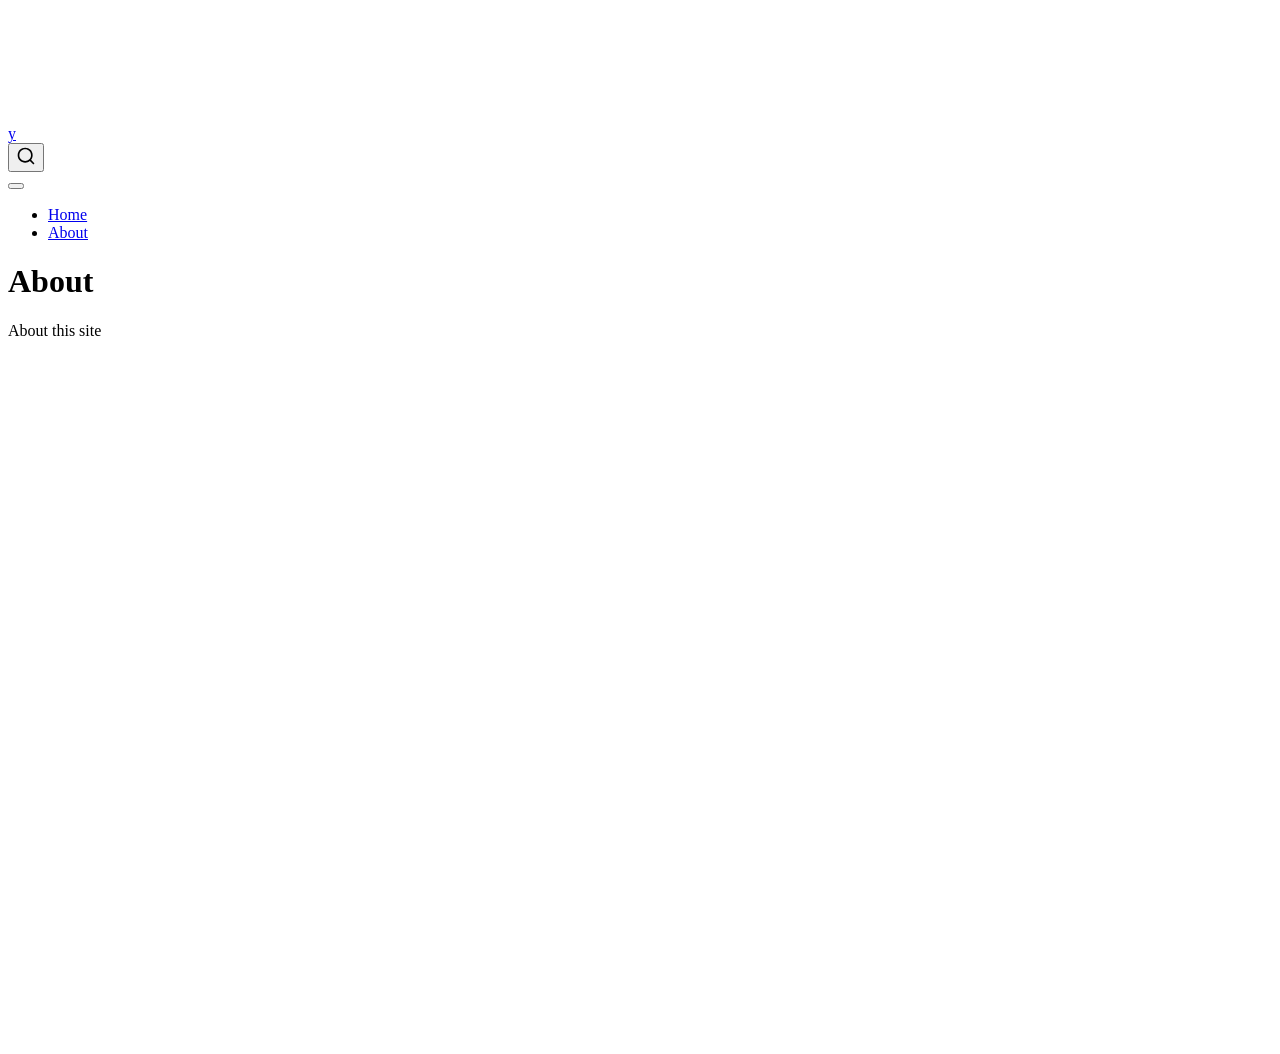
==== about.html @ e0665a71 "Built site for gh-pages" ====
<!DOCTYPE html>
<html xmlns="http://www.w3.org/1999/xhtml" lang="en" xml:lang="en"><head>

<meta charset="utf-8">
<meta name="generator" content="quarto-1.10.18">

<meta name="viewport" content="width=device-width, initial-scale=1.0, user-scalable=yes">


<title>About – y</title>
<style>
/* Default styles provided by pandoc.
** See https://pandoc.org/MANUAL.html#variables-for-html for config info.
*/
span.smallcaps{font-variant: small-caps;}
div.columns{display: flex; gap: 1.5em;}
div.column{flex: auto;}
@media screen {
div.columns{gap: min(4vw, 1.5em);}
div.column{overflow-x: auto;}
}
div.hanging-indent{margin-left: 1.5em; text-indent: -1.5em;}
ul.task-list{list-style: none;}
ul.task-list li input[type="checkbox"] {
  width: 0.8em;
  margin: 0 0.8em 0.2em -1em; /* quarto-specific, see https://github.com/quarto-dev/quarto-cli/issues/4556 */ 
  vertical-align: middle;
}
</style>


<script src="site_libs/quarto-nav/quarto-nav.js"></script>
<script src="site_libs/quarto-nav/headroom.min.js"></script>
<script src="site_libs/clipboard/clipboard.min.js"></script>
<script src="site_libs/quarto-search/autocomplete.umd.js"></script>
<script src="site_libs/quarto-search/fuse.min.js"></script>
<script src="site_libs/quarto-search/quarto-search.js"></script>
<meta name="quarto:offset" content="./">
<script src="site_libs/quarto-html/quarto.js" type="module"></script>
<script src="site_libs/quarto-html/tabsets/tabsets.js" type="module"></script>
<script src="site_libs/quarto-html/popper.min.js"></script>
<script src="site_libs/quarto-html/tippy.umd.min.js"></script>
<script src="site_libs/quarto-html/anchor.min.js"></script>
<link href="site_libs/quarto-html/tippy.css" rel="stylesheet">
<link href="site_libs/quarto-html/quarto-syntax-highlighting-64a204ab8560d761af7679ceaba22944.css" rel="stylesheet" id="quarto-text-highlighting-styles">
<script src="site_libs/bootstrap/bootstrap.min.js"></script>
<link href="site_libs/bootstrap/bootstrap-icons.css" rel="stylesheet">
<link href="site_libs/bootstrap/bootstrap-5453c8eb392fbb9e83e403fa6f01b86a.min.css" rel="stylesheet" append-hash="true" id="quarto-bootstrap" data-mode="light">
<script id="quarto-search-options" type="application/json">{
  "location": "navbar",
  "copy-button": false,
  "collapse-after": 3,
  "panel-placement": "end",
  "type": "overlay",
  "limit": 50,
  "keyboard-shortcut": [
    "f",
    "/",
    "s"
  ],
  "show-item-context": false,
  "language": {
    "search-no-results-text": "No results",
    "search-matching-documents-text": "matching documents",
    "search-copy-link-title": "Copy link to search",
    "search-hide-matches-text": "Hide additional matches",
    "search-more-match-text": "more match in this document",
    "search-more-matches-text": "more matches in this document",
    "search-clear-button-title": "Clear",
    "search-text-placeholder": "",
    "search-detached-cancel-button-title": "Cancel",
    "search-submit-button-title": "Submit",
    "search-label": "Search"
  }
}</script>


<link rel="stylesheet" href="styles.css">
</head>

<body class="nav-fixed quarto-light">

<div id="quarto-search-results"></div>
  <header id="quarto-header" class="headroom fixed-top">
    <nav class="navbar navbar-expand-lg " data-bs-theme="dark">
      <div class="navbar-container container-fluid">
      <div class="navbar-brand-container mx-auto">
    <a class="navbar-brand" href="./index.html">
    <span class="navbar-title">y</span>
    </a>
  </div>
            <div id="quarto-search" class="" title="Search"></div>
          <button class="navbar-toggler" type="button" data-bs-toggle="collapse" data-bs-target="#navbarCollapse" aria-controls="navbarCollapse" role="menu" aria-expanded="false" aria-label="Toggle navigation" onclick="if (window.quartoToggleHeadroom) { window.quartoToggleHeadroom(); }">
  <span class="navbar-toggler-icon"></span>
</button>
          <div class="collapse navbar-collapse" id="navbarCollapse">
            <ul class="navbar-nav navbar-nav-scroll me-auto">
  <li class="nav-item">
    <a class="nav-link" href="./index.html"> 
<span class="menu-text">Home</span></a>
  </li>  
  <li class="nav-item">
    <a class="nav-link active" href="./about.html" aria-current="page"> 
<span class="menu-text">About</span></a>
  </li>  
</ul>
          </div> <!-- /navcollapse -->
            <div class="quarto-navbar-tools">
</div>
      </div> <!-- /container-fluid -->
    </nav>
</header>
<!-- content -->
<div id="quarto-content" class="quarto-container page-columns page-rows-contents page-layout-article page-navbar">
<!-- sidebar -->
<!-- margin-sidebar -->
    <div id="quarto-margin-sidebar" class="sidebar margin-sidebar zindex-bottom">
        
    </div>
<!-- main -->
<main class="content" id="quarto-document-content">

<header id="title-block-header" class="quarto-title-block default">
<div class="quarto-title">
<h1 class="title">About</h1>
</div>



<div class="quarto-title-meta">

    
  
    
  </div>
  


</header>


<p>About this site</p>



</main> <!-- /main -->
<script id="quarto-html-after-body" type="application/javascript">
  window.document.addEventListener("DOMContentLoaded", function (event) {
    const icon = "";
    const anchorJS = new window.AnchorJS();
    anchorJS.options = {
      placement: 'right',
      icon: icon
    };
    anchorJS.add('.anchored');
    const isCodeAnnotation = (el) => {
      for (const clz of el.classList) {
        if (clz.startsWith('code-annotation-')) {                     
          return true;
        }
      }
      return false;
    }
    const onCopySuccess = function(e) {
      // button target
      const button = e.trigger;
      // don't keep focus
      button.blur();
      // flash "checked"
      button.classList.add('code-copy-button-checked');
      var currentTitle = button.getAttribute("title");
      button.setAttribute("title", "Copied!");
      let tooltip;
      if (window.bootstrap) {
        button.setAttribute("data-bs-toggle", "tooltip");
        button.setAttribute("data-bs-placement", "left");
        button.setAttribute("data-bs-title", "Copied!");
        tooltip = new bootstrap.Tooltip(button, 
          { trigger: "manual", 
            customClass: "code-copy-button-tooltip",
            offset: [0, -8]});
        tooltip.show();    
      }
      setTimeout(function() {
        if (tooltip) {
          tooltip.hide();
          button.removeAttribute("data-bs-title");
          button.removeAttribute("data-bs-toggle");
          button.removeAttribute("data-bs-placement");
        }
        button.setAttribute("title", currentTitle);
        button.classList.remove('code-copy-button-checked');
      }, 1000);
      // clear code selection
      e.clearSelection();
    }
    const getTextToCopy = function(trigger) {
      const outerScaffold = trigger.parentElement.cloneNode(true);
      const codeEl = outerScaffold.querySelector('code');
      for (const childEl of codeEl.children) {
        if (isCodeAnnotation(childEl)) {
          childEl.remove();
        }
      }
      return codeEl.innerText;
    }
    const clipboard = new window.ClipboardJS('.code-copy-button:not([data-in-quarto-modal])', {
      text: getTextToCopy
    });
    clipboard.on('success', onCopySuccess);
    if (window.document.getElementById('quarto-embedded-source-code-modal')) {
      const clipboardModal = new window.ClipboardJS('.code-copy-button[data-in-quarto-modal]', {
        text: getTextToCopy,
        container: window.document.getElementById('quarto-embedded-source-code-modal')
      });
      clipboardModal.on('success', onCopySuccess);
    }
      var localhostRegex = new RegExp(/^(?:http|https):\/\/localhost\:?[0-9]*\//);
      var mailtoRegex = new RegExp(/^mailto:/);
        var filterRegex = new RegExp('/' + window.location.host + '/');
      var isInternal = (href) => {
          return filterRegex.test(href) || localhostRegex.test(href) || mailtoRegex.test(href);
      }
      // Inspect non-navigation links and adorn them if external
     var links = window.document.querySelectorAll('a[href]:not(.nav-link):not(.navbar-brand):not(.toc-action):not(.sidebar-link):not(.sidebar-item-toggle):not(.pagination-link):not(.no-external):not([aria-hidden]):not(.dropdown-item):not(.quarto-navigation-tool):not(.about-link)');
      for (var i=0; i<links.length; i++) {
        const link = links[i];
        if (!isInternal(link.href)) {
          // undo the damage that might have been done by quarto-nav.js in the case of
          // links that we want to consider external
          if (link.dataset.originalHref !== undefined) {
            link.href = link.dataset.originalHref;
          }
        }
      }
    function tippyHover(el, contentFn, onTriggerFn, onUntriggerFn) {
      const config = {
        allowHTML: true,
        maxWidth: 500,
        delay: 100,
        arrow: false,
        appendTo: function(el) {
            return el.parentElement;
        },
        interactive: true,
        interactiveBorder: 10,
        theme: 'quarto',
        placement: 'bottom-start',
      };
      if (contentFn) {
        config.content = contentFn;
      }
      if (onTriggerFn) {
        config.onTrigger = onTriggerFn;
      }
      if (onUntriggerFn) {
        config.onUntrigger = onUntriggerFn;
      }
      window.tippy(el, config); 
    }
    const noterefs = window.document.querySelectorAll('a[role="doc-noteref"]');
    for (var i=0; i<noterefs.length; i++) {
      const ref = noterefs[i];
      tippyHover(ref, function() {
        // use id or data attribute instead here
        let href = ref.getAttribute('data-footnote-href') || ref.getAttribute('href');
        try { href = new URL(href).hash; } catch {}
        const id = href.replace(/^#\/?/, "");
        const note = window.document.getElementById(id);
        if (note) {
          return note.innerHTML;
        } else {
          return "";
        }
      });
    }
    const xrefs = window.document.querySelectorAll('a.quarto-xref');
    const processXRef = (id, note) => {
      // Strip column container classes
      const stripColumnClz = (el) => {
        el.classList.remove("page-full", "page-columns");
        if (el.children) {
          for (const child of el.children) {
            stripColumnClz(child);
          }
        }
      }
      stripColumnClz(note)
      if (id === null || id.startsWith('sec-')) {
        // Special case sections, only their first couple elements
        const container = document.createElement("div");
        if (note.children && note.children.length > 2) {
          container.appendChild(note.children[0].cloneNode(true));
          for (let i = 1; i < note.children.length; i++) {
            const child = note.children[i];
            if (child.tagName === "P" && child.innerText === "") {
              continue;
            } else {
              container.appendChild(child.cloneNode(true));
              break;
            }
          }
          if (window.Quarto?.typesetMath) {
            window.Quarto.typesetMath(container);
          }
          return container.innerHTML
        } else {
          if (window.Quarto?.typesetMath) {
            window.Quarto.typesetMath(note);
          }
          return note.innerHTML;
        }
      } else {
        // Remove any anchor links if they are present
        const anchorLink = note.querySelector('a.anchorjs-link');
        if (anchorLink) {
          anchorLink.remove();
        }
        if (window.Quarto?.typesetMath) {
          window.Quarto.typesetMath(note);
        }
        if (note.classList.contains("callout")) {
          return note.outerHTML;
        } else {
          return note.innerHTML;
        }
      }
    }
    for (var i=0; i<xrefs.length; i++) {
      const xref = xrefs[i];
      tippyHover(xref, undefined, function(instance) {
        instance.disable();
        let url = xref.getAttribute('href');
        let hash = undefined; 
        if (url.startsWith('#')) {
          hash = url;
        } else {
          try { hash = new URL(url).hash; } catch {}
        }
        if (hash) {
          const id = hash.replace(/^#\/?/, "");
          const note = window.document.getElementById(id);
          if (note !== null) {
            try {
              const html = processXRef(id, note.cloneNode(true));
              instance.setContent(html);
            } finally {
              instance.enable();
              instance.show();
            }
          } else {
            // See if we can fetch this
            fetch(url.split('#')[0])
            .then(res => res.text())
            .then(html => {
              const parser = new DOMParser();
              const htmlDoc = parser.parseFromString(html, "text/html");
              const note = htmlDoc.getElementById(id);
              if (note !== null) {
                const html = processXRef(id, note);
                instance.setContent(html);
              } 
            }).finally(() => {
              instance.enable();
              instance.show();
            });
          }
        } else {
          // See if we can fetch a full url (with no hash to target)
          // This is a special case and we should probably do some content thinning / targeting
          fetch(url)
          .then(res => res.text())
          .then(html => {
            const parser = new DOMParser();
            const htmlDoc = parser.parseFromString(html, "text/html");
            const note = htmlDoc.querySelector('main.content');
            if (note !== null) {
              // This should only happen for chapter cross references
              // (since there is no id in the URL)
              // remove the first header
              if (note.children.length > 0 && note.children[0].tagName === "HEADER") {
                note.children[0].remove();
              }
              const html = processXRef(null, note);
              instance.setContent(html);
            } 
          }).finally(() => {
            instance.enable();
            instance.show();
          });
        }
      }, function(instance) {
      });
    }
        let selectedAnnoteEl;
        const selectorForAnnotation = ( cell, annotation) => {
          let cellAttr = 'data-code-cell="' + cell + '"';
          let lineAttr = 'data-code-annotation="' +  annotation + '"';
          const selector = 'span[' + cellAttr + '][' + lineAttr + ']';
          return selector;
        }
        const selectCodeLines = (annoteEl) => {
          const doc = window.document;
          const targetCell = annoteEl.getAttribute("data-target-cell");
          const targetAnnotation = annoteEl.getAttribute("data-target-annotation");
          const annoteSpan = window.document.querySelector(selectorForAnnotation(targetCell, targetAnnotation));
          const lines = annoteSpan.getAttribute("data-code-lines").split(",");
          const lineIds = lines.map((line) => {
            return targetCell + "-" + line;
          })
          let top = null;
          let height = null;
          let parent = null;
          if (lineIds.length > 0) {
              //compute the position of the single el (top and bottom and make a div)
              const el = window.document.getElementById(lineIds[0]);
              top = el.offsetTop;
              height = el.offsetHeight;
              parent = el.parentElement.parentElement;
            if (lineIds.length > 1) {
              const lastEl = window.document.getElementById(lineIds[lineIds.length - 1]);
              const bottom = lastEl.offsetTop + lastEl.offsetHeight;
              height = bottom - top;
            }
            if (top !== null && height !== null && parent !== null) {
              // cook up a div (if necessary) and position it 
              let div = window.document.getElementById("code-annotation-line-highlight");
              if (div === null) {
                div = window.document.createElement("div");
                div.setAttribute("id", "code-annotation-line-highlight");
                div.style.position = 'absolute';
                parent.appendChild(div);
              }
              div.style.top = top - 2 + "px";
              div.style.height = height + 4 + "px";
              div.style.left = 0;
              let gutterDiv = window.document.getElementById("code-annotation-line-highlight-gutter");
              if (gutterDiv === null) {
                gutterDiv = window.document.createElement("div");
                gutterDiv.setAttribute("id", "code-annotation-line-highlight-gutter");
                gutterDiv.style.position = 'absolute';
                const codeCell = window.document.getElementById(targetCell);
                const gutter = codeCell.querySelector('.code-annotation-gutter');
                gutter.appendChild(gutterDiv);
              }
              gutterDiv.style.top = top - 2 + "px";
              gutterDiv.style.height = height + 4 + "px";
            }
            selectedAnnoteEl = annoteEl;
          }
        };
        const unselectCodeLines = () => {
          const elementsIds = ["code-annotation-line-highlight", "code-annotation-line-highlight-gutter"];
          elementsIds.forEach((elId) => {
            const div = window.document.getElementById(elId);
            if (div) {
              div.remove();
            }
          });
          selectedAnnoteEl = undefined;
        };
          // Handle positioning of the toggle
      window.addEventListener(
        "resize",
        throttle(() => {
          elRect = undefined;
          if (selectedAnnoteEl) {
            selectCodeLines(selectedAnnoteEl);
          }
        }, 10)
      );
      function throttle(fn, ms) {
      let throttle = false;
      let timer;
        return (...args) => {
          if(!throttle) { // first call gets through
              fn.apply(this, args);
              throttle = true;
          } else { // all the others get throttled
              if(timer) clearTimeout(timer); // cancel #2
              timer = setTimeout(() => {
                fn.apply(this, args);
                timer = throttle = false;
              }, ms);
          }
        };
      }
        // Attach click handler to the DT
        const annoteDls = window.document.querySelectorAll('dt[data-target-cell]');
        for (const annoteDlNode of annoteDls) {
          annoteDlNode.addEventListener('click', (event) => {
            const clickedEl = event.target;
            if (clickedEl !== selectedAnnoteEl) {
              unselectCodeLines();
              const activeEl = window.document.querySelector('dt[data-target-cell].code-annotation-active');
              if (activeEl) {
                activeEl.classList.remove('code-annotation-active');
              }
              selectCodeLines(clickedEl);
              clickedEl.classList.add('code-annotation-active');
            } else {
              // Unselect the line
              unselectCodeLines();
              clickedEl.classList.remove('code-annotation-active');
            }
          });
        }
    const findCites = (el) => {
      const parentEl = el.parentElement;
      if (parentEl) {
        const cites = parentEl.dataset.cites;
        if (cites) {
          return {
            el,
            cites: cites.split(' ')
          };
        } else {
          return findCites(el.parentElement)
        }
      } else {
        return undefined;
      }
    };
    var bibliorefs = window.document.querySelectorAll('a[role="doc-biblioref"]');
    for (var i=0; i<bibliorefs.length; i++) {
      const ref = bibliorefs[i];
      const citeInfo = findCites(ref);
      if (citeInfo) {
        tippyHover(citeInfo.el, function() {
          var popup = window.document.createElement('div');
          citeInfo.cites.forEach(function(cite) {
            var citeDiv = window.document.createElement('div');
            citeDiv.classList.add('hanging-indent');
            citeDiv.classList.add('csl-entry');
            var biblioDiv = window.document.getElementById('ref-' + cite);
            if (biblioDiv) {
              citeDiv.innerHTML = biblioDiv.innerHTML;
            }
            popup.appendChild(citeDiv);
          });
          return popup.innerHTML;
        });
      }
    }
  });
  </script>
</div> <!-- /content -->




</body></html>
---- site_libs/quarto-html/tippy.css ----
.tippy-box[data-animation=fade][data-state=hidden]{opacity:0}[data-tippy-root]{max-width:calc(100vw - 10px)}.tippy-box{position:relative;background-color:#333;color:#fff;border-radius:4px;font-size:14px;line-height:1.4;white-space:normal;outline:0;transition-property:transform,visibility,opacity}.tippy-box[data-placement^=top]>.tippy-arrow{bottom:0}.tippy-box[data-placement^=top]>.tippy-arrow:before{bottom:-7px;left:0;border-width:8px 8px 0;border-top-color:initial;transform-origin:center top}.tippy-box[data-placement^=bottom]>.tippy-arrow{top:0}.tippy-box[data-placement^=bottom]>.tippy-arrow:before{top:-7px;left:0;border-width:0 8px 8px;border-bottom-color:initial;transform-origin:center bottom}.tippy-box[data-placement^=left]>.tippy-arrow{right:0}.tippy-box[data-placement^=left]>.tippy-arrow:before{border-width:8px 0 8px 8px;border-left-color:initial;right:-7px;transform-origin:center left}.tippy-box[data-placement^=right]>.tippy-arrow{left:0}.tippy-box[data-placement^=right]>.tippy-arrow:before{left:-7px;border-width:8px 8px 8px 0;border-right-color:initial;transform-origin:center right}.tippy-box[data-inertia][data-state=visible]{transition-timing-function:cubic-bezier(.54,1.5,.38,1.11)}.tippy-arrow{width:16px;height:16px;color:#333}.tippy-arrow:before{content:"";position:absolute;border-color:transparent;border-style:solid}.tippy-content{position:relative;padding:5px 9px;z-index:1}
---- site_libs/quarto-html/quarto-syntax-highlighting-64a204ab8560d761af7679ceaba22944.css ----
/* quarto syntax highlight colors */
:root {
  --quarto-hl-ot-color: #003B4F;
  --quarto-hl-at-color: #657422;
  --quarto-hl-ss-color: #20794D;
  --quarto-hl-an-color: #5E5E5E;
  --quarto-hl-fu-color: #4758AB;
  --quarto-hl-st-color: #20794D;
  --quarto-hl-cf-color: #003B4F;
  --quarto-hl-op-color: #5E5E5E;
  --quarto-hl-er-color: #AD0000;
  --quarto-hl-bn-color: #AD0000;
  --quarto-hl-al-color: #AD0000;
  --quarto-hl-va-color: #111111;
  --quarto-hl-bu-color: inherit;
  --quarto-hl-ex-color: inherit;
  --quarto-hl-pp-color: #AD0000;
  --quarto-hl-in-color: #5E5E5E;
  --quarto-hl-vs-color: #20794D;
  --quarto-hl-wa-color: #5E5E5E;
  --quarto-hl-do-color: #5E5E5E;
  --quarto-hl-im-color: #00769E;
  --quarto-hl-ch-color: #20794D;
  --quarto-hl-dt-color: #AD0000;
  --quarto-hl-fl-color: #AD0000;
  --quarto-hl-co-color: #5E5E5E;
  --quarto-hl-cv-color: #5E5E5E;
  --quarto-hl-cn-color: #8f5902;
  --quarto-hl-sc-color: #5E5E5E;
  --quarto-hl-dv-color: #AD0000;
  --quarto-hl-kw-color: #003B4F;
}

/* other quarto variables */
:root {
  --quarto-font-monospace: SFMono-Regular, Menlo, Monaco, Consolas, "Liberation Mono", "Courier New", monospace;
}

/* syntax highlight based on Pandoc's rules */
pre > code.sourceCode > span {
  color: #003B4F;
}

code.sourceCode > span {
  color: #003B4F;
}

div.sourceCode,
div.sourceCode pre.sourceCode {
  color: #003B4F;
}

/* Normal */
code span {
  color: #003B4F;
}

/* Alert */
code span.al {
  color: #AD0000;
  font-style: inherit;
}

/* Annotation */
code span.an {
  color: #5E5E5E;
  font-style: inherit;
}

/* Attribute */
code span.at {
  color: #657422;
  font-style: inherit;
}

/* BaseN */
code span.bn {
  color: #AD0000;
  font-style: inherit;
}

/* BuiltIn */
code span.bu {
  font-style: inherit;
}

/* ControlFlow */
code span.cf {
  color: #003B4F;
  font-weight: bold;
  font-style: inherit;
}

/* Char */
code span.ch {
  color: #20794D;
  font-style: inherit;
}

/* Constant */
code span.cn {
  color: #8f5902;
  font-style: inherit;
}

/* Comment */
code span.co {
  color: #5E5E5E;
  font-style: inherit;
}

/* CommentVar */
code span.cv {
  color: #5E5E5E;
  font-style: italic;
}

/* Documentation */
code span.do {
  color: #5E5E5E;
  font-style: italic;
}

/* DataType */
code span.dt {
  color: #AD0000;
  font-style: inherit;
}

/* DecVal */
code span.dv {
  color: #AD0000;
  font-style: inherit;
}

/* Error */
code span.er {
  color: #AD0000;
  font-style: inherit;
}

/* Extension */
code span.ex {
  font-style: inherit;
}

/* Float */
code span.fl {
  color: #AD0000;
  font-style: inherit;
}

/* Function */
code span.fu {
  color: #4758AB;
  font-style: inherit;
}

/* Import */
code span.im {
  color: #00769E;
  font-style: inherit;
}

/* Information */
code span.in {
  color: #5E5E5E;
  font-style: inherit;
}

/* Keyword */
code span.kw {
  color: #003B4F;
  font-weight: bold;
  font-style: inherit;
}

/* Operator */
code span.op {
  color: #5E5E5E;
  font-style: inherit;
}

/* Other */
code span.ot {
  color: #003B4F;
  font-style: inherit;
}

/* Preprocessor */
code span.pp {
  color: #AD0000;
  font-style: inherit;
}

/* SpecialChar */
code span.sc {
  color: #5E5E5E;
  font-style: inherit;
}

/* SpecialString */
code span.ss {
  color: #20794D;
  font-style: inherit;
}

/* String */
code span.st {
  color: #20794D;
  font-style: inherit;
}

/* Variable */
code span.va {
  color: #111111;
  font-style: inherit;
}

/* VerbatimString */
code span.vs {
  color: #20794D;
  font-style: inherit;
}

/* Warning */
code span.wa {
  color: #5E5E5E;
  font-style: italic;
}

.prevent-inlining {
  content: "</";
}

/*# sourceMappingURL=9d8d5bb603a83b8298b89080a598c93b.css.map */
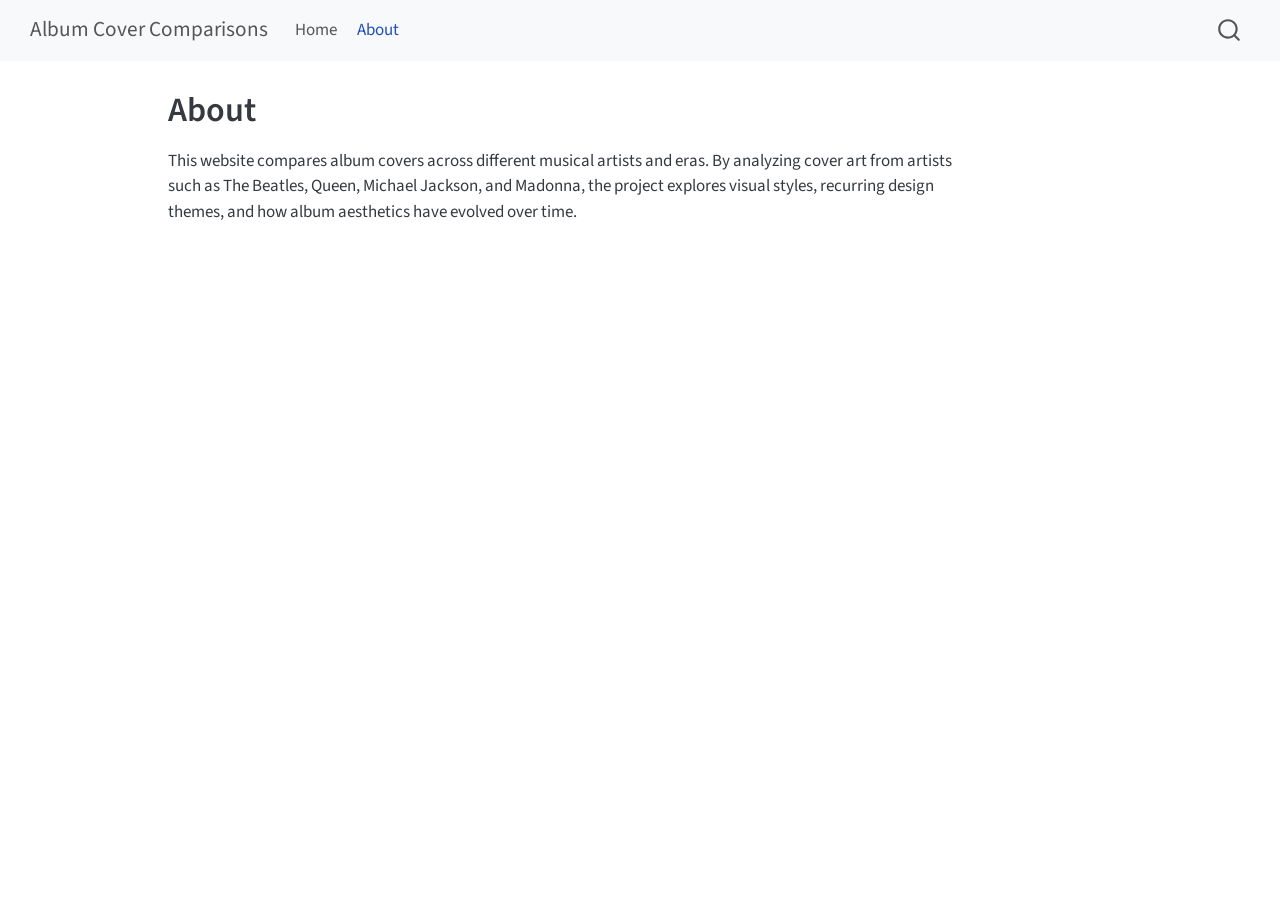
==== commit 4632f61b: "Built site for gh-pages" ====
--- a/about.html
+++ b/about.html
@@ -7,7 +7,7 @@
 <meta name="viewport" content="width=device-width, initial-scale=1.0, user-scalable=yes">
 
 
-<title>About – y</title>
+<title>About – Album Cover Comparisons</title>
 <style>
 /* Default styles provided by pandoc.
 ** See https://pandoc.org/MANUAL.html#variables-for-html for config info.
@@ -45,7 +45,7 @@
 <link href="site_libs/quarto-html/quarto-syntax-highlighting-64a204ab8560d761af7679ceaba22944.css" rel="stylesheet" id="quarto-text-highlighting-styles">
 <script src="site_libs/bootstrap/bootstrap.min.js"></script>
 <link href="site_libs/bootstrap/bootstrap-icons.css" rel="stylesheet">
-<link href="site_libs/bootstrap/bootstrap-5453c8eb392fbb9e83e403fa6f01b86a.min.css" rel="stylesheet" append-hash="true" id="quarto-bootstrap" data-mode="light">
+<link href="site_libs/bootstrap/bootstrap-3eaf8885052e939fbbbe2bfb513fc417.min.css" rel="stylesheet" append-hash="true" id="quarto-bootstrap" data-mode="light">
 <script id="quarto-search-options" type="application/json">{
   "location": "navbar",
   "copy-button": false,
@@ -86,7 +86,7 @@
       <div class="navbar-container container-fluid">
       <div class="navbar-brand-container mx-auto">
     <a class="navbar-brand" href="./index.html">
-    <span class="navbar-title">y</span>
+    <span class="navbar-title">Album Cover Comparisons</span>
     </a>
   </div>
             <div id="quarto-search" class="" title="Search"></div>
@@ -139,7 +139,7 @@
 </header>
 
 
-<p>About this site</p>
+<p>This website compares album covers across different musical artists and eras. By analyzing cover art from artists such as The Beatles, Queen, Michael Jackson, and Madonna, the project explores visual styles, recurring design themes, and how album aesthetics have evolved over time.</p>
 
 
 
@@ -217,7 +217,7 @@
     }
       var localhostRegex = new RegExp(/^(?:http|https):\/\/localhost\:?[0-9]*\//);
       var mailtoRegex = new RegExp(/^mailto:/);
-        var filterRegex = new RegExp('/' + window.location.host + '/');
+        var filterRegex = new RegExp("https:\/\/JMercado30\.github\.io\/albums\/");
       var isInternal = (href) => {
           return filterRegex.test(href) || localhostRegex.test(href) || mailtoRegex.test(href);
       }
--- a/styles.css
+++ b/styles.css
@@ -0,0 +1,324 @@
+/* Modern Album Comparison Styles */
+
+.comparison-container {
+  display: flex;
+  flex-direction: column;
+  gap: 1.5rem;
+  margin: 1.5rem 0;
+}
+
+.controls-card {
+  background: #f8f9fa;
+  border: 1px solid #e9ecef;
+  border-radius: 12px;
+  padding: 1.25rem;
+  box-shadow: 0 2px 6px rgba(0,0,0,0.03);
+}
+
+.selector-grid {
+  display: grid;
+  grid-template-columns: 1fr 1fr;
+  gap: 1rem;
+  margin-bottom: 1rem;
+}
+
+@media (max-width: 600px) {
+  .selector-grid {
+    grid-template-columns: 1fr;
+  }
+}
+
+.select-group label {
+  font-weight: 600;
+  font-size: 0.9rem;
+  margin-bottom: 0.35rem;
+  display: block;
+}
+
+.album-select {
+  width: 100%;
+  padding: 0.5rem 0.75rem;
+  border-radius: 8px;
+  border: 1px solid #ced4da;
+  font-size: 0.9rem;
+  background-color: #fff;
+}
+
+.mode-toggles {
+  display: flex;
+  gap: 0.5rem;
+  flex-wrap: wrap;
+  justify-content: center;
+  margin: 0.5rem 0;
+}
+
+.mode-btn {
+  border: 1px solid #6c757d;
+  background: white;
+  color: #495057;
+  padding: 0.4rem 0.9rem;
+  border-radius: 20px;
+  font-size: 0.85rem;
+  font-weight: 500;
+  cursor: pointer;
+  transition: all 0.2s ease;
+}
+
+.mode-btn:hover {
+  background: #e9ecef;
+}
+
+.mode-btn.active {
+  background: #0d6efd;
+  border-color: #0d6efd;
+  color: white;
+}
+
+/* Viewer Frame */
+.viewer-stage {
+  position: relative;
+  width: 100%;
+  max-width: 480px;
+  aspect-ratio: 1 / 1;
+  margin: 0 auto;
+  border-radius: 12px;
+  overflow: hidden;
+  box-shadow: 0 8px 24px rgba(0,0,0,0.12);
+  background: #111;
+  user-select: none;
+  transition: max-width 0.3s ease;
+}
+
+.viewer-stage.side-mode {
+  max-width: 860px;
+  aspect-ratio: auto;
+  background: transparent;
+  box-shadow: none;
+  overflow: visible;
+}
+
+/* Split Slider Mode (preserved untouched) */
+.split-viewer {
+  position: relative;
+  width: 100%;
+  height: 100%;
+}
+
+.split-layer {
+  position: absolute;
+  top: 0;
+  left: 0;
+  width: 100%;
+  height: 100%;
+  background-size: cover;
+  background-position: center;
+}
+
+.split-top {
+  width: 50%;
+  overflow: hidden;
+  border-right: 2px solid white;
+}
+
+.split-top .split-img {
+  width: 480px;
+  height: 480px;
+  object-fit: cover;
+}
+
+.split-bottom .split-img {
+  width: 100%;
+  height: 100%;
+  object-fit: cover;
+}
+
+.slider-handle {
+  position: absolute;
+  top: 50%;
+  left: 50%;
+  transform: translate(-50%, -50%);
+  width: 38px;
+  height: 38px;
+  background: white;
+  color: #212529;
+  border-radius: 50%;
+  box-shadow: 0 2px 8px rgba(0,0,0,0.3);
+  display: flex;
+  align-items: center;
+  justify-content: center;
+  font-size: 13px;
+  font-weight: bold;
+  pointer-events: none;
+}
+
+.range-input {
+  position: absolute;
+  top: 0;
+  left: 0;
+  width: 100%;
+  height: 100%;
+  opacity: 0;
+  cursor: ew-resize;
+  margin: 0;
+  z-index: 10;
+}
+
+/* Upgraded Side-by-Side Mode */
+.side-viewer {
+  display: none;
+  width: 100%;
+  grid-template-columns: 1fr 1fr;
+  gap: 1.5rem;
+}
+
+@media (max-width: 600px) {
+  .side-viewer {
+    grid-template-columns: 1fr;
+    gap: 1rem;
+  }
+}
+
+.side-panel {
+  display: flex;
+  flex-direction: column;
+  gap: 0.5rem;
+}
+
+.side-badge {
+  font-size: 0.85rem;
+  font-weight: 600;
+  color: #495057;
+  white-space: nowrap;
+  overflow: hidden;
+  text-overflow: ellipsis;
+  padding: 0.35rem 0.6rem;
+  background: #e9ecef;
+  border-radius: 8px;
+  text-align: center;
+}
+
+.side-img-wrapper {
+  position: relative;
+  width: 100%;
+  aspect-ratio: 1 / 1;
+  border-radius: 12px;
+  overflow: hidden;
+  box-shadow: 0 8px 24px rgba(0,0,0,0.12);
+  background: #111;
+}
+
+.side-img-wrapper img {
+  width: 100%;
+  height: 100%;
+  object-fit: cover;
+  transition: transform 0.35s ease;
+  cursor: zoom-in;
+}
+
+.side-img-wrapper:hover img {
+  transform: scale(1.05);
+}
+
+/* Palettes */
+.palette-container {
+  display: grid;
+  grid-template-columns: 1fr 1fr;
+  gap: 1.5rem;
+  margin-top: 1rem;
+}
+
+.palette-card {
+  background: white;
+  border: 1px solid #e9ecef;
+  border-radius: 10px;
+  padding: 0.75rem;
+}
+
+.palette-title {
+  font-size: 0.85rem;
+  font-weight: 600;
+  margin-bottom: 0.5rem;
+  color: #495057;
+}
+
+.swatch-row {
+  display: flex;
+  height: 34px;
+  border-radius: 6px;
+  overflow: hidden;
+  box-shadow: inset 0 0 2px rgba(0,0,0,0.1);
+}
+
+.swatch {
+  flex: 1;
+  transition: transform 0.2s;
+}
+
+.swatch:hover {
+  transform: scaleY(1.15);
+}
+
+/* Comparison Analysis Card */
+.analysis-card {
+  background: #ffffff;
+  border: 1px solid #dee2e6;
+  border-radius: 12px;
+  padding: 1.25rem 1.5rem;
+  margin-top: 1.25rem;
+  box-shadow: 0 2px 6px rgba(0,0,0,0.03);
+}
+
+.analysis-card h3 {
+  margin-top: 0;
+  margin-bottom: 0.85rem;
+  font-size: 1.15rem;
+  font-weight: 700;
+  color: #212529;
+}
+
+.analysis-grid {
+  display: grid;
+  grid-template-columns: 1fr 1fr;
+  gap: 1.25rem;
+}
+
+@media (max-width: 600px) {
+  .analysis-grid {
+    grid-template-columns: 1fr;
+  }
+}
+
+.analysis-col {
+  background: #f8f9fa;
+  border-radius: 8px;
+  padding: 0.9rem 1rem;
+}
+
+.analysis-col-title {
+  font-size: 0.95rem;
+  font-weight: 600;
+  margin-bottom: 0.5rem;
+  display: flex;
+  align-items: center;
+  gap: 0.4rem;
+}
+
+.analysis-col-title.sim {
+  color: #198754;
+}
+
+.analysis-col-title.diff {
+  color: #d63384;
+}
+
+.analysis-list {
+  margin: 0;
+  padding-left: 1.2rem;
+  font-size: 0.9rem;
+  color: #495057;
+  line-height: 1.5;
+}
+
+.analysis-list li {
+  margin-bottom: 0.35rem;
+}
